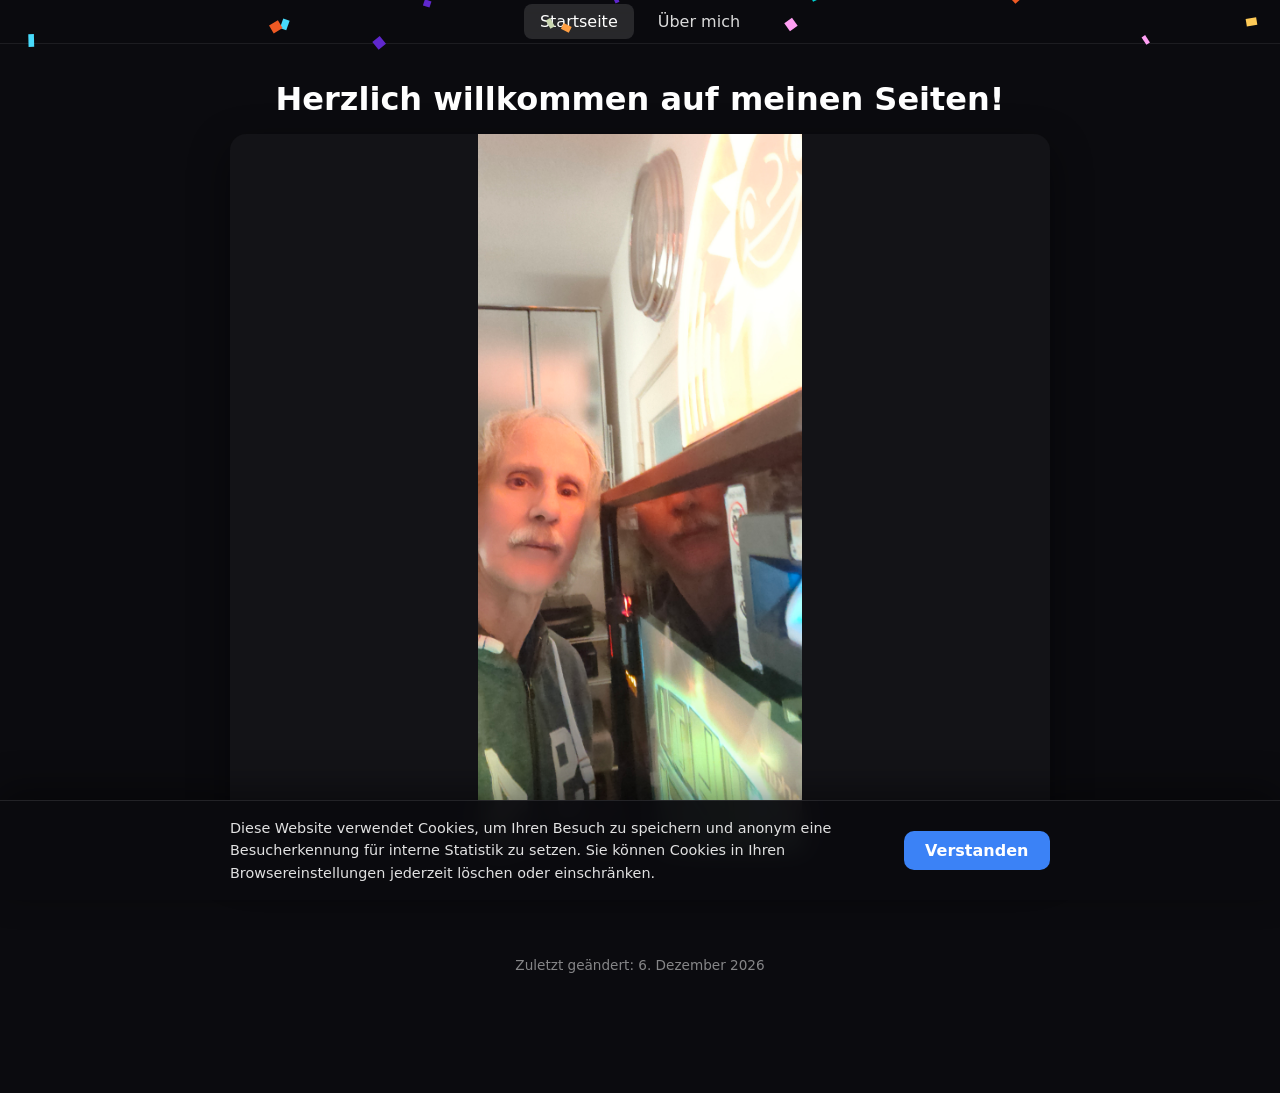
==== index.html @ 92858b00 "👍🏻" ====
<!doctype html>
<html lang="de">
<head>
  <meta charset="utf-8" />
  <meta name="viewport" content="width=device-width, initial-scale=1" />
  <title>Startseite</title>
  <link rel="stylesheet" href="style.css" />
</head>
<body>
  <canvas id="confetti-canvas" aria-hidden="true"></canvas>
  <nav class="main-nav" aria-label="Hauptnavigation">
    <ul>
      <li><a href="index.html" class="active">Startseite</a></li>
      <li><a href="skills.html">Über mich</a></li>
    </ul>
  </nav>
  <div class="content">
    <h1>Herzlich willkommen auf meinen Seiten!</h1>
  <figure>
    <!-- Lege die Datei "ichVorSpielautomat.jpg" in denselben Ordner wie diese index.html -->
    <img src="ichVorSpielautomat.jpg" alt="Foto vor einem Spielautomaten" />
    <figcaption>Willkommen</figcaption>
    <p></p>
  </figure>
  <div class="marquee-wrap" aria-live="polite">
    <div class="marquee">
     <!--  <span class="marquee-text">Hier erfahren Sie Neuigkeiten</span>
      <span class="marquee-text" aria-hidden="true">Hier erfahren Sie Neuigkeiten</span> -->
    </div>
  </div>
  <p class="last-updated" id="last-updated">Zuletzt geändert: –</p>
  </div>
  <script src="script.js?v=20260420"></script>
</body>
</html>
---- style.css ----
:root { color-scheme: light dark; }
:root { --skills-parallax-y: 0px; }
body{
  margin:0;
  /* min-height:100vh; */
  display:grid;
  place-items:center;
  background:#0b0b0f;
  font-family: system-ui, -apple-system, Segoe UI, Roboto, Arial, sans-serif;
  padding: 24px; /* etwas Luft am Rand */
  box-sizing: border-box;
  background-position: center calc(var(--skills-parallax-y) * -1);
  transition: background-position 0.12s linear;
}

/* Hauptmenü */
.main-nav {
  position: fixed;
  top: 0;
  left: 0;
  right: 0;
  z-index: 1000;
  background: rgba(11, 11, 15, 0.92);
  backdrop-filter: blur(8px);
  border-bottom: 1px solid rgba(255, 255, 255, 0.08);
  padding: 0.75rem 24px;
  box-sizing: border-box;
}
.main-nav ul {
  list-style: none;
  margin: 0;
  padding: 0;
  display: flex;
  gap: 0.5rem;
  justify-content: center;
  flex-wrap: wrap;
  max-width: min(820px, calc(100vw - 48px));
  margin: 0 auto;
}
.main-nav a {
  color: rgba(255, 255, 255, 0.85);
  text-decoration: none;
  padding: 0.5rem 1rem;
  border-radius: 8px;
  font-size: 1rem;
  transition: background 0.2s, color 0.2s;
}
.main-nav a:hover {
  background: rgba(255, 255, 255, 0.08);
  color: #fff;
}
.main-nav a.active {
  background: rgba(255, 255, 255, 0.12);
  color: #fff;
  font-weight: 500;
}

/* Cookie-Hinweis (unten fixiert) */
.cookie-banner {
  position: fixed;
  bottom: 0;
  left: 0;
  right: 0;
  z-index: 1002;
  padding: 1rem 24px max(1rem, env(safe-area-inset-bottom));
  box-sizing: border-box;
  background: rgba(11, 11, 15, 0.96);
  backdrop-filter: blur(10px);
  border-top: 1px solid rgba(255, 255, 255, 0.1);
  box-shadow: 0 -10px 36px rgba(0, 0, 0, 0.4);
}
.cookie-banner__inner {
  max-width: min(820px, calc(100vw - 48px));
  margin: 0 auto;
  display: flex;
  flex-wrap: wrap;
  align-items: center;
  justify-content: space-between;
  gap: 1rem;
}
.cookie-banner__text {
  margin: 0;
  flex: 1 1 220px;
  font-size: 0.9rem;
  line-height: 1.55;
  color: rgba(255, 255, 255, 0.88);
}
.cookie-banner__btn {
  flex: 0 0 auto;
  cursor: pointer;
  border: none;
  border-radius: 10px;
  padding: 0.65rem 1.35rem;
  font-size: 1rem;
  font-weight: 600;
  font-family: inherit;
  color: #fff;
  background: #3b82f6;
  transition: background 0.2s;
}
.cookie-banner__btn:hover {
  background: #2563eb;
}
.cookie-banner__btn:focus-visible {
  outline: 2px solid #93c5fd;
  outline-offset: 2px;
}
body.cookie-banner-visible {
  padding-bottom: max(7.5rem, calc(5rem + env(safe-area-inset-bottom, 0px)));
}
figure{
  margin:0;
  width: 100%;
}
img{
  width:100%;
  height:auto;
  max-height: 80vh;       /* begrenzt die Höhe (damit es nicht zu groß wirkt) */
  object-fit: contain;    /* sorgt dafür, dass nichts abgeschnitten wird */
  display:block;
  border-radius:16px;
  box-shadow: 0 14px 40px rgba(0,0,0,.45);
  background: rgba(255,255,255,0.03); /* dezenter Rahmen-Hintergrund bei contain */
}
.content {
  display: flex;
  flex-direction: column;
  align-items: center;
  max-width: min(820px, calc(100vw - 48px));
  width: 100%;
  box-sizing: border-box;
  padding-top: 3.5rem; /* Platz unter dem fixen Menü */
}
.content-neuigkeiten {
  padding-top: 2rem;
  align-items: flex-start;
}
.content-neuigkeiten h1 {
  margin-bottom: 0.5rem;
}
.content-neuigkeiten .markdown-content {
  margin-top: 0;
}
.skills-animate-demo {
  width: 100%;
  box-sizing: border-box;
  margin: 0 0 1.25rem 0;
  padding: 1rem;
  border-radius: 14px;
  border: 1px solid rgba(255, 255, 255, 0.12);
  background: rgba(255, 255, 255, 0.04);
  backdrop-filter: blur(3px);
}
.skills-animate-demo__title {
  margin: 0 0 0.35rem 0;
  text-align: left;
  font-size: 1.1rem;
  color: #fff;
}
.skills-animate-demo__subtitle {
  margin: 0 0 0.8rem 0;
  color: #fff;
}
.skills-progress {
  margin-bottom: 1rem;
}
.skills-current-work-text {
  color: #fff;
}
.skills-progress__label {
  display: flex;
  justify-content: space-between;
  margin-bottom: 0.35rem;
  font-size: 0.95rem;
  color: #fff;
}
.skills-progress__track {
  width: 100%;
  height: 12px;
  border-radius: 999px;
  background: rgba(255, 255, 255, 0.12);
  overflow: hidden;
}
.skills-progress__fill {
  width: 0%;
  height: 100%;
  border-radius: inherit;
  background: linear-gradient(110deg, #3b82f6 0%, #22c55e 35%, #86efac 50%, #22c55e 65%, #3b82f6 100%);
  background-size: 220% 100%;
  transition: width 550ms ease;
  animation: skillsProgressShimmer 4.2s linear infinite;
}
@keyframes skillsProgressShimmer {
  0% {
    background-position: 0% 50%;
  }
  100% {
    background-position: 220% 50%;
  }
}
.skills-tabs {
  display: flex;
  gap: 0.5rem;
  margin-bottom: 0.75rem;
}
.skills-tab {
  border: 1px solid rgba(255, 255, 255, 0.2);
  background: rgba(255, 255, 255, 0.05);
  color: #fff;
  border-radius: 8px;
  padding: 0.45rem 0.75rem;
  cursor: pointer;
  transition: transform 0.2s ease, background 0.2s ease, box-shadow 0.2s ease;
}
.skills-tab:hover {
  transform: translateY(-2px);
  box-shadow: 0 10px 20px rgba(0, 0, 0, 0.2);
}
.skills-tab.active {
  background: rgba(59, 130, 246, 0.35);
  border-color: rgba(147, 197, 253, 0.75);
}
.skills-tab-panel {
  border-radius: 10px;
  padding: 0.7rem 0.8rem;
  background: rgba(255, 255, 255, 0.04);
  border: 1px solid rgba(255, 255, 255, 0.1);
  opacity: 0;
  transform: translateY(6px);
  transition: opacity 220ms ease, transform 220ms ease;
}
.skills-tab-panel.active {
  opacity: 1;
  transform: translateY(0);
}
#unbar-stunden-input {
  border-radius: 8px;
  border: 1px solid rgba(255, 255, 255, 0.22);
  padding: 0.45rem 0.6rem;
  width: 160px;
  background: rgba(255, 255, 255, 0.06);
  color: #fff;
  margin: 0.35rem 0 0.4rem;
}
.value-pulse {
  animation: valuePulse 460ms ease;
}
.markdown-content ul li,
.markdown-content ol li {
  border-radius: 10px;
  transition: transform 0.2s ease, box-shadow 0.2s ease, background 0.2s ease;
}
.markdown-content ul li:hover,
.markdown-content ol li:hover {
  transform: translateY(-3px);
  box-shadow: 0 8px 18px rgba(0, 0, 0, 0.22);
  background: rgba(255, 255, 255, 0.04);
}
.reveal-item {
  opacity: 0;
  transform: translateY(14px);
  transition: opacity 420ms ease, transform 420ms ease;
}
.reveal-item.is-visible {
  opacity: 1;
  transform: translateY(0);
}

@keyframes valuePulse {
  0% { text-shadow: 0 0 0 rgba(147, 197, 253, 0); transform: scale(1); }
  40% { text-shadow: 0 0 16px rgba(147, 197, 253, 0.85); transform: scale(1.04); }
  100% { text-shadow: 0 0 0 rgba(147, 197, 253, 0); transform: scale(1); }
}
.content h1 {
  color: #fff;
  font-size: clamp(1.5rem, 4vw, 2rem);
  font-weight: 600;
  margin: 0 0 1rem 0;
  text-align: center;
}

/* Hervorgehobener Hinweis (z. B. Wiederbeginn) */
.announce-back-on {
  width: 100%;
  box-sizing: border-box;
  margin: 0 0 1.25rem 0;
  padding: 0.95rem 1.1rem 0.95rem 1.2rem;
  border-left: 5px solid #3b82f6;
  border-radius: 0 12px 12px 0;
  background: linear-gradient(
    90deg,
    rgba(59, 130, 246, 0.22) 0%,
    rgba(59, 130, 246, 0.08) 45%,
    rgba(255, 255, 255, 0.03) 100%
  );
  color: #f8fafc;
  font-size: clamp(1.05rem, 2.6vw, 1.22rem);
  font-weight: 600;
  letter-spacing: 0.02em;
  line-height: 1.45;
  text-align: left;
  box-shadow:
    0 10px 32px rgba(59, 130, 246, 0.15),
    inset 0 1px 0 rgba(255, 255, 255, 0.08);
}
figcaption{
  margin-top:12px;
  font-size:14px;
  opacity:.75;
  text-align:center;
}
.marquee-wrap {
  width: 100%;
  margin-top: 1rem;
  overflow: hidden;
  white-space: nowrap;
  box-sizing: border-box;
}
.marquee {
  display: inline-flex;
  animation: marquee 20s linear infinite;
}
.marquee-text {
  padding: 0 1.5rem;
  font-size: 1rem;
  color: rgba(255, 255, 255, 0.85);
}
.last-updated {
  margin: 1.5rem 0 0;
  font-size: 0.85rem;
  color: rgba(255, 255, 255, 0.5);
  text-align: center;
}

/* Gerenderter Markdown-Inhalt (Neuigkeiten) */
.markdown-content {
  width: 100%;
  color: #fff;
  line-height: 1.6;
  text-align:left;
  margin: 0;
  padding: 0; 
}
.markdown-content h1 { font-size: 1.5rem; margin: 1.25rem 0 0.75rem; color: #fff; }
.markdown-content h2 { font-size: 1.25rem; margin: 1.25rem 0 0.5rem; color: #fff; }
.markdown-content h3 { font-size: 1.1rem; margin: 1rem 0 0.5rem; }
.markdown-content p { margin: 0.75rem 0; font-size: 19px;}
.markdown-content ul, .markdown-content ol { margin: 0.75rem 0; padding-left: 1.5rem; }
.markdown-content li { margin: 0.25rem 0; }
.markdown-content a { color: #7eb8ff; text-decoration: none; }
.markdown-content a:hover { text-decoration: underline; }
.markdown-content code { background: rgba(255,255,255,0.1); padding: 0.2em 0.4em; border-radius: 4px; font-size: 0.9em; }
.markdown-content pre { background: rgba(255,255,255,0.06); padding: 1rem; border-radius: 8px; overflow-x: auto; }
.markdown-content pre code { background: none; padding: 0; }
.markdown-content blockquote { border-left: 4px solid rgba(255,255,255,0.3); margin: 1rem 0; padding-left: 1rem; opacity: 0.9; }
/* Kleine Logos/Zeichen neben Text (globales img ist display:block + width:100%) */
.markdown-content img.md-inline-icon {
  display: inline-block;
  width: 50px;
  height: auto;
  max-height: none;
  vertical-align: middle;
  box-shadow: none;
  border-radius: 6px;
  background: transparent;
}
.markdown-content img.md-inline-icon2 {
  display: inline-block;
  width: auto;
  height: 50px;
  margin-left: 10px;
  margin-right: 10px;
  max-height: none;
  vertical-align: middle;
  box-shadow: none;
  border-radius: 6px;
  background: transparent;
}
.markdown-content .neuigkeiten-arek-block p { margin: 0.75rem 0 0 0; }
.markdown-content .neuigkeiten-arek-block p:first-child { margin-top: 0; }
@keyframes marquee {
  0% { transform: translateX(0); }
  100% { transform: translateX(-50%); }
}

/* Auf kleinen Screens: kompakter, aber Laufschrift bleibt aktiv */
@media (max-width: 640px) {
  body {
    padding: 12px;
    min-height: auto;
    display: block;
  }

  img {
    max-height: 62vh;
  }

  .content h1 {
    font-size: clamp(1.3rem, 3.5vw, 1.6rem);
    margin: 0 0 0.5rem 0;
  }
}
#confetti-canvas {
  position: fixed;
  top: 0;
  left: 0;
  width: 100%;
  height: 100%;
  pointer-events: none;
  z-index: 9999;
 }
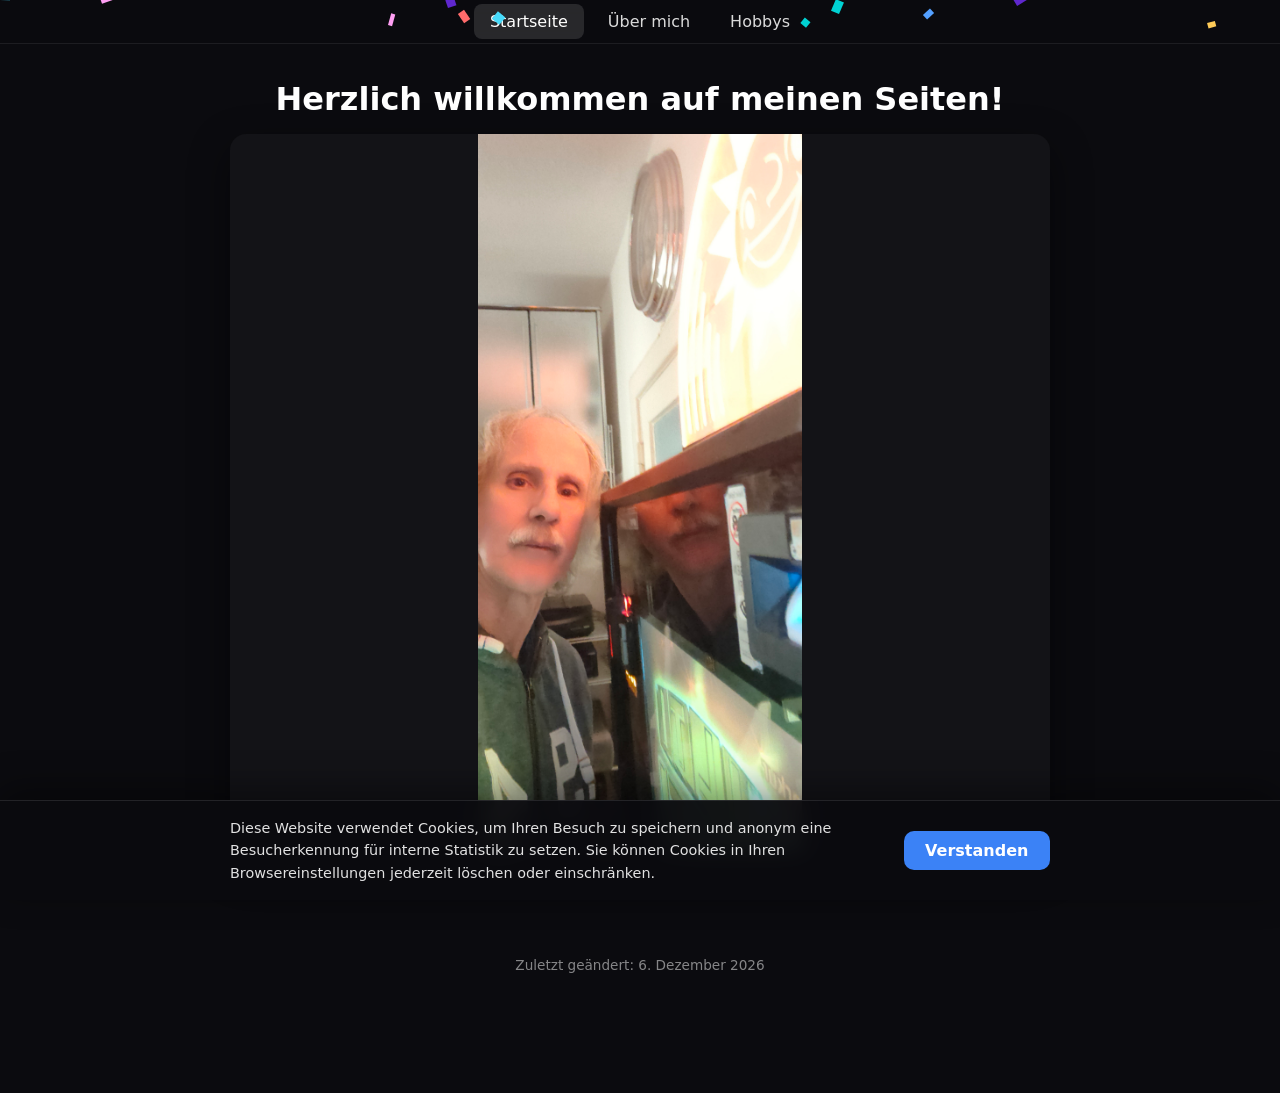
==== commit 76553997: "neuer Reiter Hobbys" ====
--- a/index.html
+++ b/index.html
@@ -12,6 +12,7 @@
     <ul>
       <li><a href="index.html" class="active">Startseite</a></li>
       <li><a href="skills.html">Über mich</a></li>
+      <li><a href="hobbys.html">Hobbys</a></li>
     </ul>
   </nav>
   <div class="content">
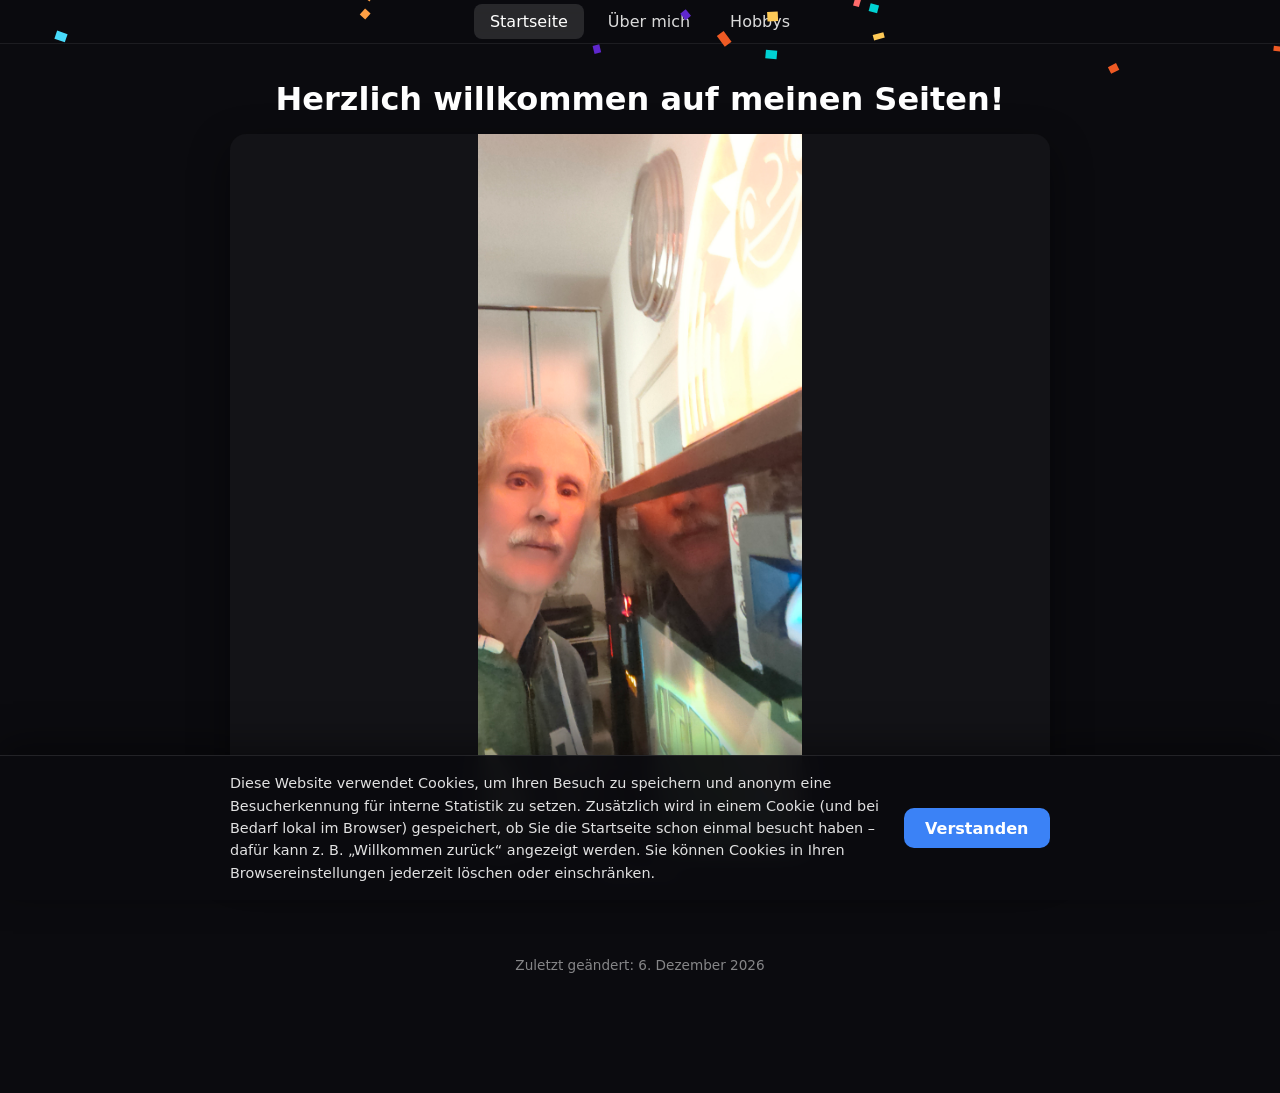
==== commit 84651b38: "Willkommen zurück." ====
--- a/index.html
+++ b/index.html
@@ -16,7 +16,7 @@
     </ul>
   </nav>
   <div class="content">
-    <h1>Herzlich willkommen auf meinen Seiten!</h1>
+    <h1 id="startseite-begruessung">Herzlich willkommen auf meinen Seiten!</h1>
   <figure>
     <!-- Lege die Datei "ichVorSpielautomat.jpg" in denselben Ordner wie diese index.html -->
     <img src="ichVorSpielautomat.jpg" alt="Foto vor einem Spielautomaten" />
@@ -31,6 +31,6 @@
   </div>
   <p class="last-updated" id="last-updated">Zuletzt geändert: –</p>
   </div>
-  <script src="script.js?v=20260420"></script>
+  <script src="script.js?v=20260509"></script>
 </body>
 </html>
--- a/style.css
+++ b/style.css
@@ -6,6 +6,8 @@
   display:grid;
   place-items:center;
   background:#0b0b0f;
+  /* Explizite helle Schrift: sonst liefert color-scheme bei hellem OS dunkle CanvasText-Farbe auf dunklem Hintergrund. */
+  color: rgba(255, 255, 255, 0.92);
   font-family: system-ui, -apple-system, Segoe UI, Roboto, Arial, sans-serif;
   padding: 24px; /* etwas Luft am Rand */
   box-sizing: border-box;
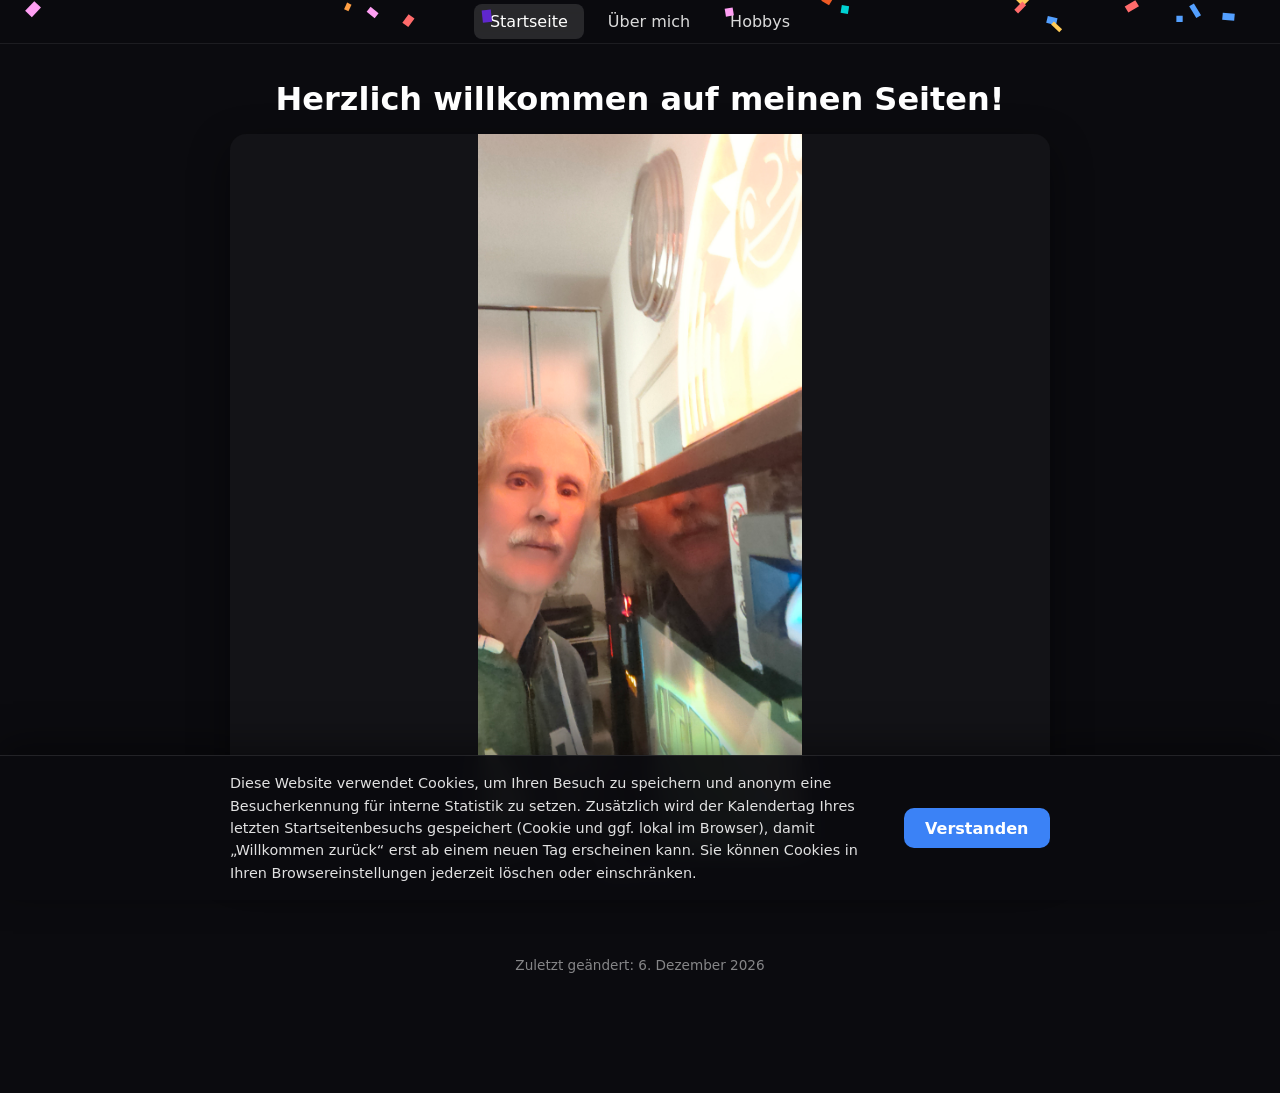
==== commit 7e0d6aa6: "willkommen zurück" ====
--- a/index.html
+++ b/index.html
@@ -31,6 +31,6 @@
   </div>
   <p class="last-updated" id="last-updated">Zuletzt geändert: –</p>
   </div>
-  <script src="script.js?v=20260509"></script>
+  <script src="script.js?v=202605092"></script>
 </body>
 </html>
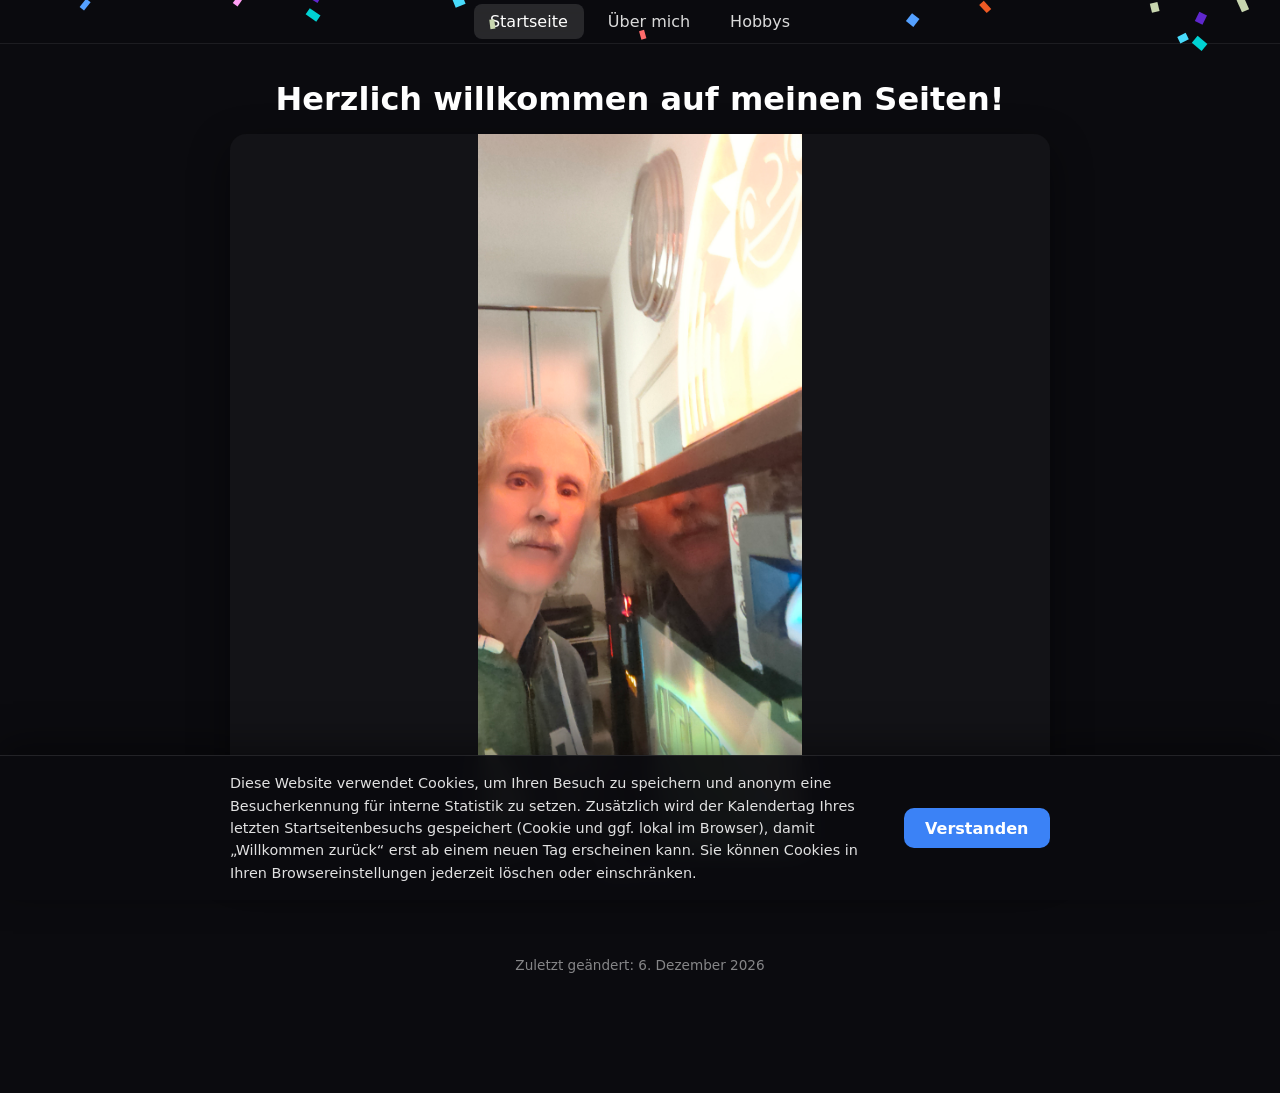
==== commit 70b01fca: "besser erreichbar" ====
--- a/index.html
+++ b/index.html
@@ -3,8 +3,26 @@
 <head>
   <meta charset="utf-8" />
   <meta name="viewport" content="width=device-width, initial-scale=1" />
-  <title>Startseite</title>
+  <title>Willkommen – gammel26.de</title>
+  <meta name="description" content="Persönliche Webseite von gammel26 – Willkommen, Über mich und Hobbys." />
+  <link rel="canonical" href="https://www.gammel26.de/" />
+  <meta property="og:title" content="Willkommen – gammel26.de" />
+  <meta property="og:description" content="Persönliche Webseite – Neuigkeiten, Profil und Hobbys." />
+  <meta property="og:url" content="https://www.gammel26.de/" />
+  <meta property="og:type" content="website" />
+  <meta property="og:locale" content="de_DE" />
+  <meta property="og:site_name" content="gammel26.de" />
   <link rel="stylesheet" href="style.css" />
+  <script type="application/ld+json">
+  {
+    "@context": "https://schema.org",
+    "@type": "WebSite",
+    "name": "gammel26.de",
+    "url": "https://www.gammel26.de/",
+    "description": "Persönliche Webseite – Neuigkeiten, Profil und Hobbys.",
+    "inLanguage": "de"
+  }
+  </script>
 </head>
 <body>
   <canvas id="confetti-canvas" aria-hidden="true"></canvas>
--- a/style.css
+++ b/style.css
@@ -107,6 +107,44 @@
   outline: 2px solid #93c5fd;
   outline-offset: 2px;
 }
+body.second-visit-overlay-active {
+  overflow: hidden;
+}
+body.second-visit-overlay-active .main-nav,
+body.second-visit-overlay-active button,
+body.second-visit-overlay-active a,
+body.second-visit-overlay-active input,
+body.second-visit-overlay-active select,
+body.second-visit-overlay-active textarea {
+  visibility: hidden;
+}
+body.second-visit-overlay-active .second-visit-overlay {
+  visibility: visible;
+}
+body.second-visit-overlay-active .cookie-banner {
+  display: none;
+}
+body.second-visit-overlay-active .content {
+  pointer-events: none;
+}
+.second-visit-overlay {
+  position: fixed;
+  inset: 0;
+  z-index: 20000;
+  display: flex;
+  align-items: center;
+  justify-content: center;
+  background: rgba(0, 0, 0, 0.94);
+  pointer-events: all;
+}
+.second-visit-overlay img {
+  width: min(92vw, 980px);
+  height: auto;
+  max-height: 92vh;
+  object-fit: contain;
+  border-radius: 14px;
+  box-shadow: 0 20px 60px rgba(0, 0, 0, 0.55);
+}
 body.cookie-banner-visible {
   padding-bottom: max(7.5rem, calc(5rem + env(safe-area-inset-bottom, 0px)));
 }
@@ -143,6 +181,34 @@
 .content-neuigkeiten .markdown-content {
   margin-top: 0;
 }
+
+/* Hobbys: Überschrift und Liste teilen eine Mittelachse (wechselseitig zentriert) */
+.content-neuigkeiten:has(#hobbys-markdown) {
+  align-items: center;
+}
+#hobbys-markdown {
+  display: flex;
+  flex-direction: column;
+  align-items: center;
+  text-align: center;
+}
+#hobbys-markdown h1,
+#hobbys-markdown h2,
+#hobbys-markdown h3 {
+  text-align: center;
+  width: fit-content;
+  max-width: 100%;
+}
+#hobbys-markdown ul,
+#hobbys-markdown ol {
+  width: fit-content;
+  max-width: min(100%, 42rem);
+  margin: 0.75rem 0 0;
+  padding-left: 1.5rem;
+  text-align: left;
+  box-sizing: border-box;
+}
+
 .skills-animate-demo {
   width: 100%;
   box-sizing: border-box;
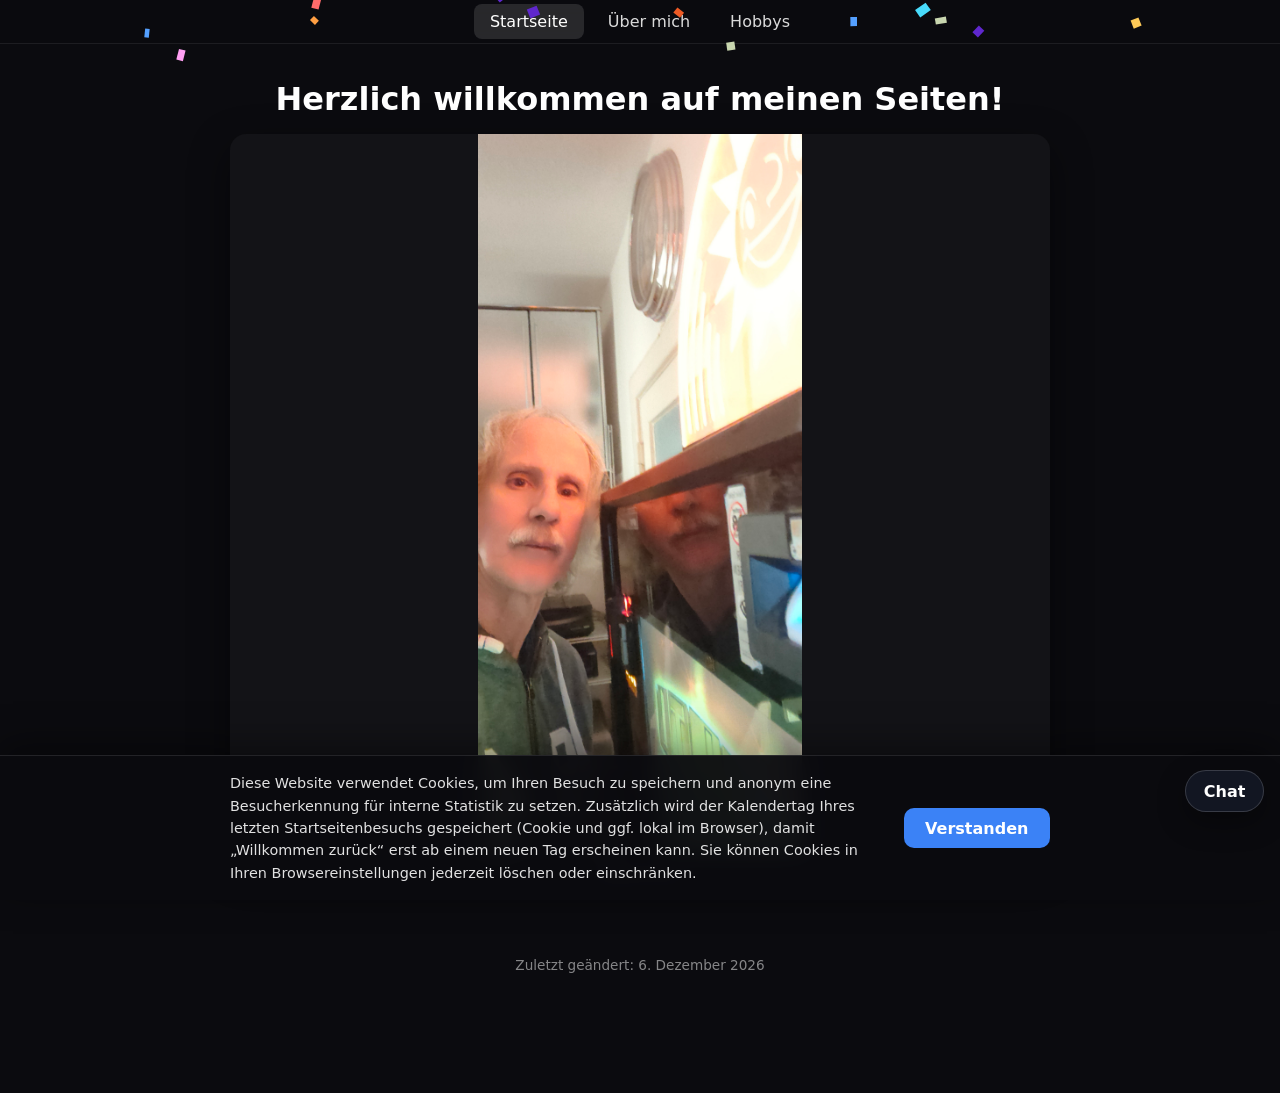
==== commit 42ba6dfd: "Chat-Fenster auf der Startseite mit Ollama-Proxy (qwen2.5:0.5b). Co-authored-by: Cursor <cursoragent" ====
--- a/index.html
+++ b/index.html
@@ -49,6 +49,29 @@
   </div>
   <p class="last-updated" id="last-updated">Zuletzt geändert: –</p>
   </div>
+
+  <button type="button" id="site-chat-toggle" class="site-chat-toggle" aria-controls="site-chat" aria-expanded="false">
+    Chat
+  </button>
+  <aside id="site-chat" class="site-chat" aria-hidden="true" aria-label="KI-Chat">
+    <header class="site-chat__header">
+      <strong>KI-Chat</strong>
+      <button type="button" id="site-chat-close" class="site-chat__close" aria-label="Chat schließen">×</button>
+    </header>
+    <div id="site-chat-log" class="site-chat__log" role="log" aria-live="polite">
+      <div class="site-chat__msg site-chat__msg--assistant">
+        <div class="site-chat__bubble">Hallo! Frag mich gerne etwas.</div>
+      </div>
+    </div>
+    <form id="site-chat-form" class="site-chat__form">
+      <label class="visually-hidden" for="site-chat-input">Nachricht</label>
+      <input id="site-chat-input" class="site-chat__input" type="text" maxlength="800" autocomplete="off" placeholder="Nachricht…" />
+      <button id="site-chat-send" class="site-chat__send" type="submit">Senden</button>
+    </form>
+  </aside>
+
   <script src="script.js?v=202605092"></script>
+  <script src="chat.js?v=20261008"></script>
 </body>
 </html>
+
--- a/style.css
+++ b/style.css
@@ -209,63 +209,6 @@
   box-sizing: border-box;
 }
 
-.skills-animate-demo {
-  width: 100%;
-  box-sizing: border-box;
-  margin: 0 0 1.25rem 0;
-  padding: 1rem;
-  border-radius: 14px;
-  border: 1px solid rgba(255, 255, 255, 0.12);
-  background: rgba(255, 255, 255, 0.04);
-  backdrop-filter: blur(3px);
-}
-.skills-animate-demo__title {
-  margin: 0 0 0.35rem 0;
-  text-align: left;
-  font-size: 1.1rem;
-  color: #fff;
-}
-.skills-animate-demo__subtitle {
-  margin: 0 0 0.8rem 0;
-  color: #fff;
-}
-.skills-progress {
-  margin-bottom: 1rem;
-}
-.skills-current-work-text {
-  color: #fff;
-}
-.skills-progress__label {
-  display: flex;
-  justify-content: space-between;
-  margin-bottom: 0.35rem;
-  font-size: 0.95rem;
-  color: #fff;
-}
-.skills-progress__track {
-  width: 100%;
-  height: 12px;
-  border-radius: 999px;
-  background: rgba(255, 255, 255, 0.12);
-  overflow: hidden;
-}
-.skills-progress__fill {
-  width: 0%;
-  height: 100%;
-  border-radius: inherit;
-  background: linear-gradient(110deg, #3b82f6 0%, #22c55e 35%, #86efac 50%, #22c55e 65%, #3b82f6 100%);
-  background-size: 220% 100%;
-  transition: width 550ms ease;
-  animation: skillsProgressShimmer 4.2s linear infinite;
-}
-@keyframes skillsProgressShimmer {
-  0% {
-    background-position: 0% 50%;
-  }
-  100% {
-    background-position: 220% 50%;
-  }
-}
 .skills-tabs {
   display: flex;
   gap: 0.5rem;
@@ -345,6 +288,16 @@
   font-weight: 600;
   margin: 0 0 1rem 0;
   text-align: center;
+}
+
+/* Hinweis Arbeit / Beruf */
+.skills-arbeit {
+  margin: 0 0 1.25rem 0;
+  color: #fff;
+  line-height: 1.5;
+}
+.skills-arbeit strong {
+  font-size: 1.15rem;
 }
 
 /* Hervorgehobener Hinweis (z. B. Wiederbeginn) */
@@ -476,4 +429,152 @@
   height: 100%;
   pointer-events: none;
   z-index: 9999;
- }
+}
+
+.visually-hidden {
+  position: absolute;
+  width: 1px;
+  height: 1px;
+  padding: 0;
+  margin: -1px;
+  overflow: hidden;
+  clip: rect(0, 0, 0, 0);
+  white-space: nowrap;
+  border: 0;
+}
+
+.site-chat-toggle {
+  position: fixed;
+  right: 1rem;
+  bottom: max(1rem, env(safe-area-inset-bottom));
+  z-index: 1003;
+  border: 1px solid rgba(255, 255, 255, 0.16);
+  border-radius: 999px;
+  padding: 0.65rem 1.1rem;
+  font: inherit;
+  font-weight: 600;
+  color: #fff;
+  background: rgba(20, 24, 36, 0.95);
+  cursor: pointer;
+  box-shadow: 0 10px 28px rgba(0, 0, 0, 0.35);
+}
+.site-chat-toggle:hover {
+  background: rgba(36, 44, 64, 0.98);
+}
+body.cookie-banner-visible .site-chat-toggle,
+body.cookie-banner-visible .site-chat {
+  bottom: max(5.5rem, calc(4.25rem + env(safe-area-inset-bottom, 0px)));
+}
+
+.site-chat {
+  position: fixed;
+  right: 1rem;
+  bottom: max(4.25rem, calc(3.5rem + env(safe-area-inset-bottom)));
+  z-index: 1004;
+  width: min(340px, calc(100vw - 2rem));
+  height: min(420px, calc(100vh - 8rem));
+  display: none;
+  flex-direction: column;
+  border: 1px solid rgba(255, 255, 255, 0.12);
+  border-radius: 16px;
+  background: rgba(14, 16, 24, 0.97);
+  box-shadow: 0 18px 48px rgba(0, 0, 0, 0.45);
+  overflow: hidden;
+}
+.site-chat.is-open {
+  display: flex;
+}
+.site-chat__header {
+  display: flex;
+  align-items: center;
+  justify-content: space-between;
+  gap: 0.75rem;
+  padding: 0.75rem 0.9rem;
+  border-bottom: 1px solid rgba(255, 255, 255, 0.08);
+  color: #fff;
+}
+.site-chat__close {
+  border: none;
+  background: transparent;
+  color: rgba(255, 255, 255, 0.8);
+  font-size: 1.35rem;
+  line-height: 1;
+  cursor: pointer;
+  padding: 0.15rem 0.35rem;
+}
+.site-chat__log {
+  flex: 1 1 auto;
+  overflow-y: auto;
+  padding: 0.85rem;
+  display: flex;
+  flex-direction: column;
+  gap: 0.65rem;
+}
+.site-chat__msg {
+  display: flex;
+}
+.site-chat__msg--user {
+  justify-content: flex-end;
+}
+.site-chat__msg--assistant {
+  justify-content: flex-start;
+}
+.site-chat__bubble {
+  max-width: 88%;
+  padding: 0.55rem 0.75rem;
+  border-radius: 12px;
+  font-size: 0.92rem;
+  line-height: 1.45;
+  white-space: pre-wrap;
+  word-break: break-word;
+}
+.site-chat__msg--user .site-chat__bubble {
+  background: #2563eb;
+  color: #fff;
+}
+.site-chat__msg--assistant .site-chat__bubble {
+  background: rgba(255, 255, 255, 0.08);
+  color: rgba(255, 255, 255, 0.92);
+}
+.site-chat__bubble.is-thinking {
+  opacity: 0.7;
+}
+.site-chat__form {
+  display: flex;
+  gap: 0.45rem;
+  padding: 0.7rem;
+  border-top: 1px solid rgba(255, 255, 255, 0.08);
+}
+.site-chat__input {
+  flex: 1 1 auto;
+  min-width: 0;
+  border: 1px solid rgba(255, 255, 255, 0.16);
+  border-radius: 10px;
+  background: rgba(255, 255, 255, 0.05);
+  color: #fff;
+  padding: 0.55rem 0.7rem;
+  font: inherit;
+}
+.site-chat__input:focus {
+  outline: 2px solid rgba(147, 197, 253, 0.7);
+  outline-offset: 1px;
+}
+.site-chat__send {
+  flex: 0 0 auto;
+  border: none;
+  border-radius: 10px;
+  padding: 0.55rem 0.85rem;
+  font: inherit;
+  font-weight: 600;
+  color: #fff;
+  background: #3b82f6;
+  cursor: pointer;
+}
+.site-chat__send:disabled {
+  opacity: 0.55;
+  cursor: wait;
+}
+body.second-visit-overlay-active .site-chat,
+body.second-visit-overlay-active .site-chat-toggle {
+  display: none;
+}
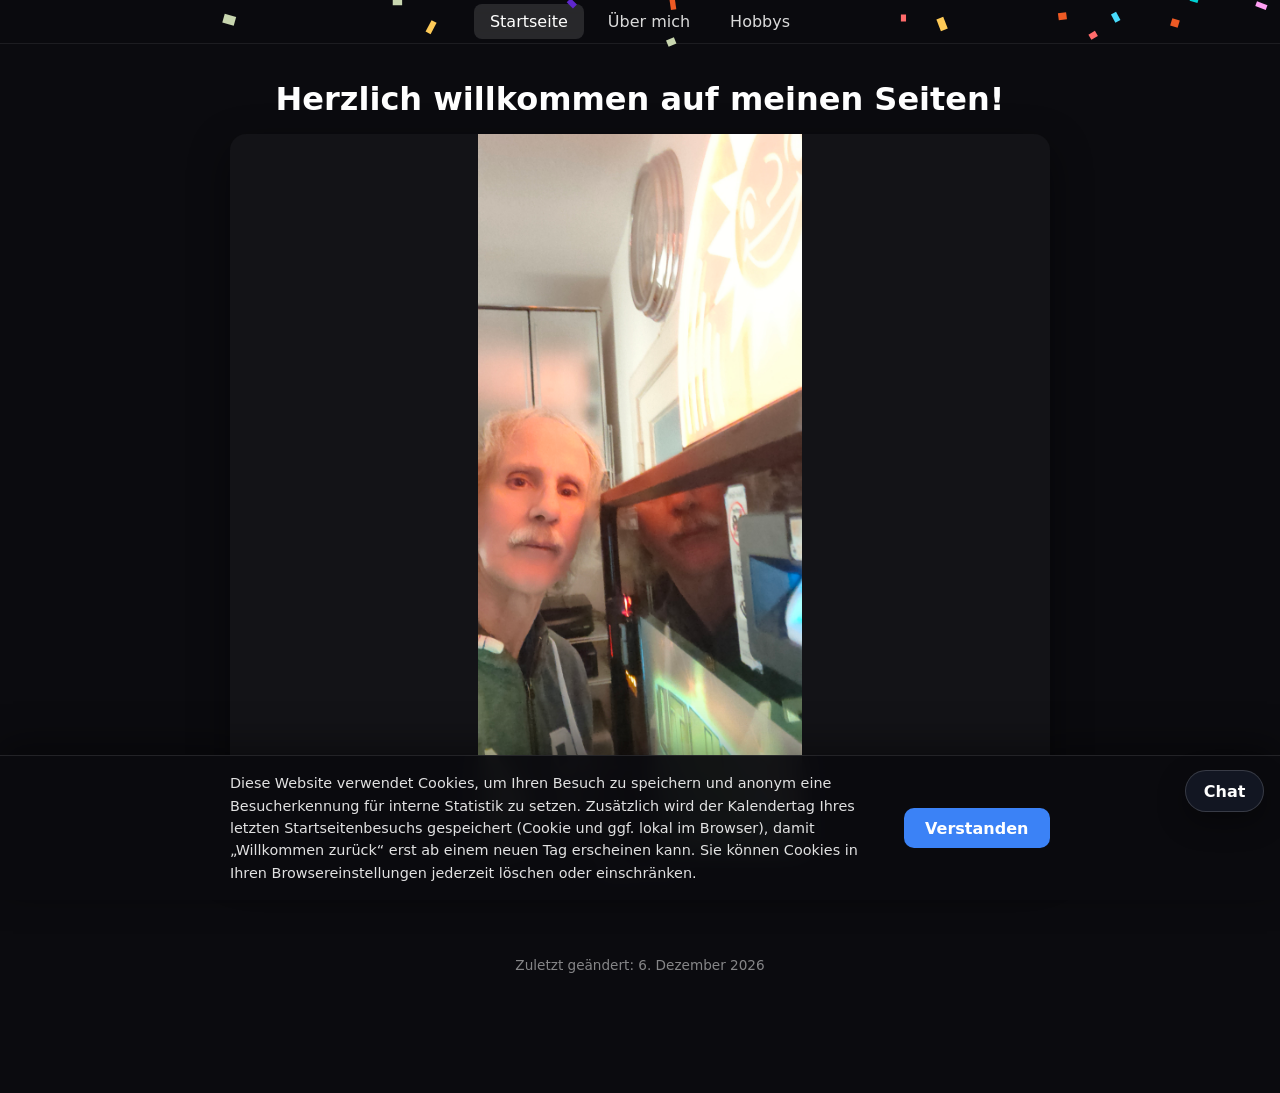
==== commit 3ceeecbb: "Chat nutzt Ollama-Proxy auf gammel26.de statt GitHub Pages. Co-authored-by: Cursor <cursoragent@curs" ====
--- a/index.html
+++ b/index.html
@@ -71,7 +71,7 @@
   </aside>
 
   <script src="script.js?v=202605092"></script>
-  <script src="chat.js?v=20261008"></script>
+  <script src="chat.js?v=20261008b"></script>
 </body>
 </html>
 
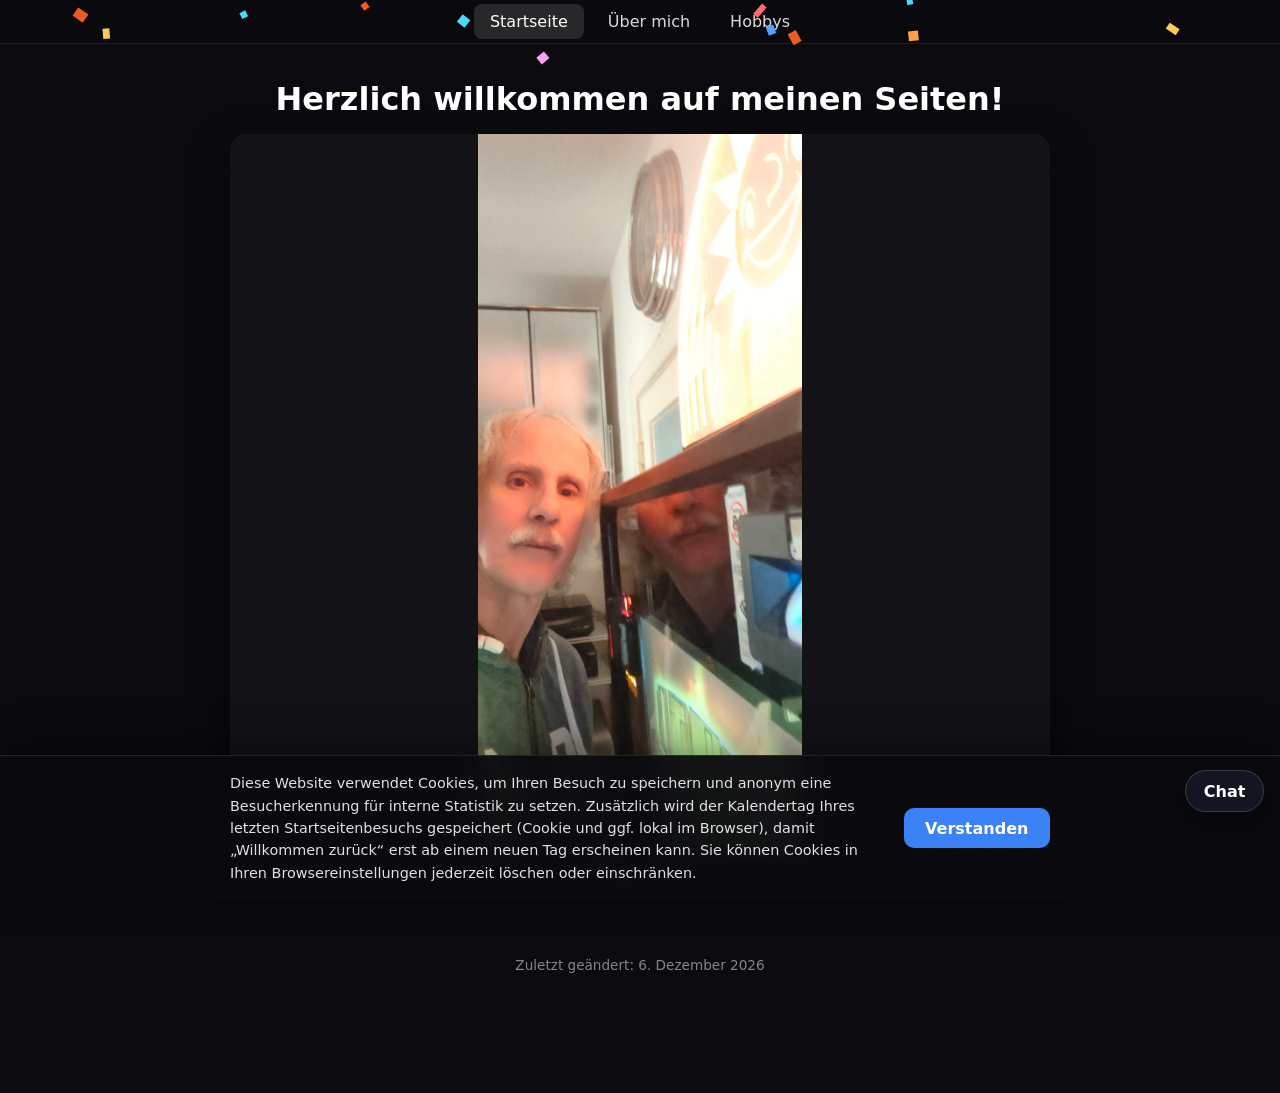
==== commit 29b2a040: "Chat nur zu Website-Themen: Kontext, Prompt und Themenfilter. Co-authored-by: Cursor <cursoragent@cu" ====
--- a/index.html
+++ b/index.html
@@ -60,7 +60,7 @@
     </header>
     <div id="site-chat-log" class="site-chat__log" role="log" aria-live="polite">
       <div class="site-chat__msg site-chat__msg--assistant">
-        <div class="site-chat__bubble">Hallo! Frag mich gerne etwas.</div>
+        <div class="site-chat__bubble">Hallo! Frag mich gerne etwas zu dieser Website (Startseite, Über mich, Hobbys).</div>
       </div>
     </div>
     <form id="site-chat-form" class="site-chat__form">
